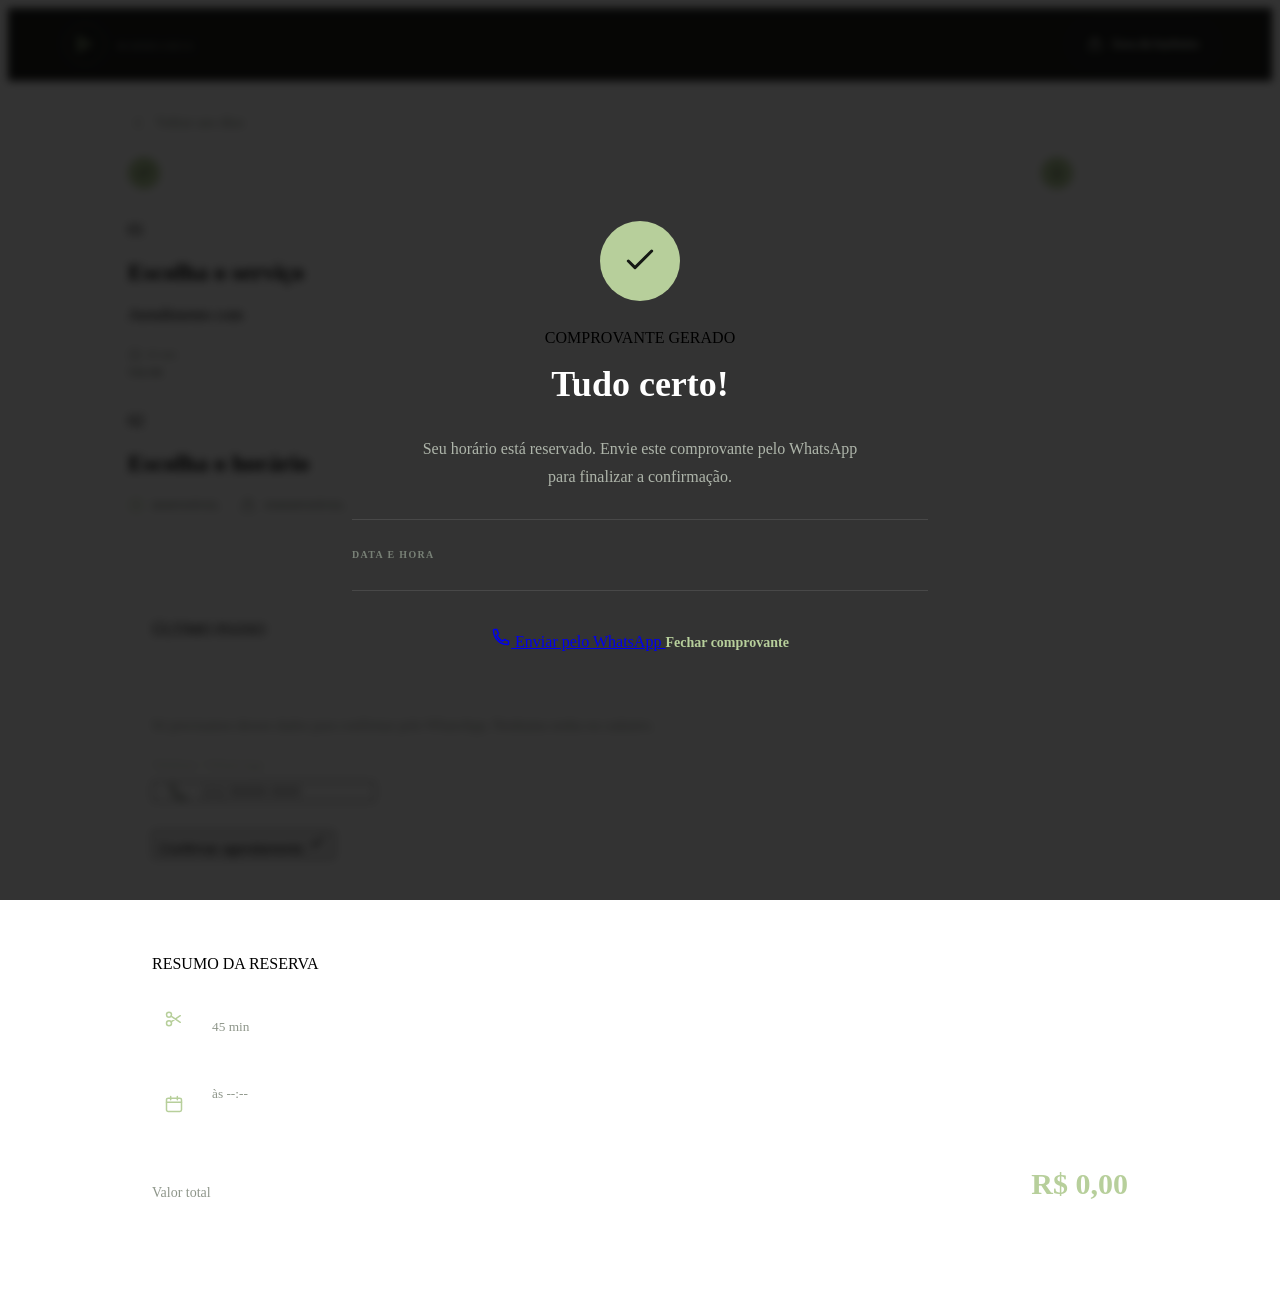
==== src/main/resources/templates/booking.html @ eb3ebb50 "feat(admin): finalizar modulo 4 com painel administrativo responsivo, modais de catalogo e visualiza" ====
<!DOCTYPE html>
<html xmlns:th="http://www.thymeleaf.org" lang="pt">
<head>
    <meta charset="UTF-8">
    <meta name="viewport" content="width=device-width, initial-scale=1.0">
    <title th:text="${barbershopName} + ' - Agendamento'"></title>
    <link rel="stylesheet" th:href="@{/css/style.css}">
</head>
<body>

<!-- Biblioteca de Ícones SVG -->
<svg aria-hidden="true" style="position: absolute; width: 0; height: 0; overflow: hidden;">
    <defs>
        <symbol id="icon-arrow" viewBox="0 0 24 24"><path d="M5 12h14M13 6l6 6-6 6" fill="none" stroke="currentColor" stroke-linecap="round" stroke-linejoin="round" stroke-width="1.8"/></symbol>
        <symbol id="icon-back" viewBox="0 0 24 24"><path d="m15 18-6-6 6-6" fill="none" stroke="currentColor" stroke-linecap="round" stroke-linejoin="round" stroke-width="1.8"/></symbol>
        <symbol id="icon-check" viewBox="0 0 24 24"><path d="m5 12 4 4L19 6" fill="none" stroke="currentColor" stroke-linecap="round" stroke-linejoin="round" stroke-width="1.8"/></symbol>
        <symbol id="icon-clock" viewBox="0 0 24 24"><circle cx="12" cy="12" r="9" fill="none" stroke="currentColor" stroke-linecap="round" stroke-linejoin="round" stroke-width="1.8"/><path d="M12 7v5l3 2" fill="none" stroke="currentColor" stroke-linecap="round" stroke-linejoin="round" stroke-width="1.8"/></symbol>
        <symbol id="icon-lock" viewBox="0 0 24 24"><rect x="4" y="10" width="16" height="11" rx="2" fill="none" stroke="currentColor" stroke-linecap="round" stroke-linejoin="round" stroke-width="1.8"/><path d="M8 10V7a4 4 0 0 1 8 0v3" fill="none" stroke="currentColor" stroke-linecap="round" stroke-linejoin="round" stroke-width="1.8"/></symbol>
        <symbol id="icon-phone" viewBox="0 0 24 24"><path d="M7 3H4a1 1 0 0 0-1 1c0 9.4 7.6 17 17 17a1 1 0 0 0 1-1v-3l-5-2-2 2c-3-1.2-5.8-4-7-7l2-2-2-5Z" fill="none" stroke="currentColor" stroke-linecap="round" stroke-linejoin="round" stroke-width="1.8"/></symbol>
        <symbol id="icon-calendar" viewBox="0 0 24 24"><rect x="3" y="5" width="18" height="16" rx="2" fill="none" stroke="currentColor" stroke-linecap="round" stroke-linejoin="round" stroke-width="1.8"/><path d="M16 3v4M8 3v4M3 10h18" fill="none" stroke="currentColor" stroke-linecap="round" stroke-linejoin="round" stroke-width="1.8"/></symbol>
        <symbol id="icon-scissors" viewBox="0 0 24 24"><circle cx="6" cy="7" r="3" fill="none" stroke="currentColor" stroke-linecap="round" stroke-linejoin="round" stroke-width="1.8"/><circle cx="6" cy="17" r="3" fill="none" stroke="currentColor" stroke-linecap="round" stroke-linejoin="round" stroke-width="1.8"/><path d="m8.5 8.5 11 7.5M8.5 15.5 19.5 8" fill="none" stroke="currentColor" stroke-linecap="round" stroke-linejoin="round" stroke-width="1.8"/></symbol>
    </defs>
</svg>

<!-- Header -->
<header style="position: sticky; top: 0; z-index: 30; border-bottom: 1px solid rgba(255,255,255,0.1); background-color: rgba(18,20,17,0.95); backdrop-filter: blur(24px);">
    <div style="margin: 0 auto; display: flex; height: 72px; max-width: 72rem; align-items: center; justify-content: space-between; padding: 0 1.25rem;">
        <a th:href="@{/}" style="display: flex; align-items: center; gap: 0.75rem; text-decoration: none;">
                <span style="display: grid; height: 2.5rem; width: 2.5rem; place-items: center; border-radius: 9999px; border: 1px solid rgba(183,207,155,0.4); color: #b7cf9b;">
                    <svg style="width: 1.25rem; height: 1.25rem;"><use href="#icon-scissors" /></svg>
                </span>
            <span>
                    <strong class="font-display" style="display: block; font-size: 1.25rem; line-height: 1; color: white;" th:text="${#strings.toUpperCase(barbershopName)}"></strong>
                    <small style="display: block; margin-top: 0.25rem; font-size: 9px; font-weight: 700; letter-spacing: 0.28em; color: #9ca397;">BARBEARIA</small>
                </span>
        </a>
        <a th:href="@{/admin}" style="display: flex; align-items: center; gap: 0.5rem; height: 2.75rem; border-radius: 9999px; border: 1px solid rgba(255,255,255,0.15); padding: 0 1rem; font-size: 0.75rem; font-weight: 700; color: #d9ddd4; text-decoration: none;">
            <svg style="width: 1rem; height: 1rem;"><use href="#icon-lock" /></svg>
            <span>Área do barbeiro</span>
        </a>
    </div>
</header>

<main style="margin: 0 auto; max-width: 64rem; padding: 2rem 1.25rem;">

    <a th:href="@{/}" style="display: flex; align-items: center; gap: 0.5rem; color: #aeb5aa; font-size: 0.875rem; font-weight: 700; margin-bottom: 1.5rem; text-decoration: none;">
        <svg style="width: 1.25rem; height: 1.25rem;"><use href="#icon-back" /></svg> Voltar aos dias
    </a>

    <!-- Stepper -->
    <div style="margin-bottom: 2rem; display: flex; align-items: center;">
        <div style="display: flex; align-items: center; gap: 0.5rem;">
            <div style="display: grid; height: 2rem; width: 2rem; place-items: center; border-radius: 999px; background: #b7cf9b; color: #121411; font-size: 0.75rem; font-weight: 800;">
                <svg style="width: 1rem; height: 1rem;"><use href="#icon-check" /></svg>
            </div>
            <span style="font-size: 0.75rem; font-weight: 700; color: white;">Escolha do dia</span>
        </div>
        <div style="height: 1px; flex: 1; background: rgba(255,255,255,0.15); margin: 0 1.25rem;"></div>
        <div style="display: flex; align-items: center; gap: 0.5rem;">
            <div style="display: grid; height: 2rem; width: 2rem; place-items: center; border-radius: 999px; background: #b7cf9b; color: #121411; font-size: 0.75rem; font-weight: 800;">2</div>
            <span style="font-size: 0.75rem; font-weight: 700; color: white;">Agendamento</span>
        </div>
    </div>

    <form th:action="@{/book}" method="post">

        <div style="display: grid; gap: 2rem; margin-bottom: 2rem;" class="layout-2col">

            <!-- Coluna Esquerda -->
            <div>
                <div class="section-heading" style="margin-bottom: 1.25rem;">
                    <span>01</span>
                    <div><h2>Escolha o serviço</h2><p>Atendimento com <span th:text="${barberName}"></span></p></div>
                </div>

                <div style="display: flex; flex-direction: column; gap: 0.75rem;">
                    <label class="service-card" th:each="service, stat : ${services}">
                        <input type="radio" name="serviceIds" th:value="${service.id}" th:checked="${stat.index == 0}"
                               th:attr="data-name=${service.name}, data-price=${service.amount}" onchange="updateSummary()" required style="position: absolute; opacity: 0; width: 0; height: 0;" />
                        <span class="radio-dot"></span>
                        <span style="flex: 1;">
                                <strong th:text="${service.name}" style="color: #f0f2ed; font-size: 0.9rem;"></strong>
                                <small style="display: flex; align-items: center; gap: 0.3rem; margin-top: 0.25rem; color: #838b80; font-size: 0.66rem;">
                                    <svg style="width: 0.875rem; height: 0.875rem;"><use href="#icon-clock"/></svg> 45 min
                                </small>
                            </span>
                        <span style="text-align: right;">
                                <small style="color: #788076; font-size: 0.62rem; font-weight: 800;">VALOR</small>
                                <b th:text="'R$ ' + ${#numbers.formatDecimal(service.amount, 1, 'POINT', 2, 'COMMA')}" style="display: block; color: #b7cf9b; font-size: 1rem;"></b>
                            </span>
                    </label>
                </div>

                <div class="section-heading" style="margin-top: 2rem; margin-bottom: 1.25rem;">
                    <span>02</span>
                    <div>
                        <h2>Escolha o horário</h2>
                        <p th:text="'Dia ' + ${#temporals.format(selectedDate, 'dd')} + ' de ' + ${#temporals.format(selectedDate, 'MMMM', new java.util.Locale('pt', 'BR'))}"></p>
                    </div>
                </div>

                <div style="margin-bottom: 1rem; display: flex; align-items: center; gap: 1.25rem; font-size: 11px; font-weight: bold; text-transform: uppercase; color: #8d9589;">
                    <span style="display: flex; align-items: center; gap: 0.5rem;"><svg style="width: 1rem; height: 1rem; color: #b7cf9b;"><use href="#icon-clock" /></svg> Disponível</span>
                    <span style="display: flex; align-items: center; gap: 0.5rem;"><svg style="width: 1rem; height: 1rem;"><use href="#icon-lock" /></svg> Indisponível</span>
                </div>

                <div style="display: grid; grid-template-columns: repeat(3, minmax(0, 1fr)); gap: 0.6rem;">
                    <label th:each="slot : ${daySlots}" th:class="${slot.status.name() == 'AVAILABLE' ? 'time-slot' : 'time-slot disabled'}">
                        <input type="radio" name="appointmentId" th:value="${slot.id}" th:disabled="${slot.status.name() != 'AVAILABLE'}"
                               th:attr="data-time=${#temporals.format(slot.date, 'HH:mm')}" onchange="updateSummary()" required style="position: absolute; opacity: 0; width: 0; height: 0;" />
                        <svg style="width: 1rem; height: 1rem;"><use th:attr="href=${slot.status.name() == 'AVAILABLE' ? '#icon-clock' : '#icon-lock'}" /></svg>
                        <span th:text="${#temporals.format(slot.date, 'HH:mm')}"></span>
                    </label>
                </div>
            </div>

            <!-- Coluna Direita -->
            <div>
                <div class="panel" style="margin-bottom: 2rem; padding: 1.5rem;">
                    <p class="eyebrow">ÚLTIMO PASSO</p>
                    <h1 class="font-display" style="font-size: 2.25rem; color: white; margin-top: 0.5rem; line-height: 1.1;">Como podemos te chamar?</h1>
                    <p style="color: #989f95; font-size: 0.875rem; margin-top: 0.75rem;">Só precisamos desses dados para confirmar pelo WhatsApp. Nenhuma senha ou cadastro.</p>

                    <label style="margin-top: 1.5rem; display: block; color: #dfe3da; font-size: 0.78rem; font-weight: 700;">Telefone / WhatsApp</label>
                    <div style="position: relative; margin-top: 0.5rem;">
                        <svg style="position: absolute; left: 1rem; top: 50%; transform: translateY(-50%); width: 1.25rem; height: 1.25rem; color: #7f877b;"><use href="#icon-phone"/></svg>
                        <!-- Campo de telefone com formatação automática e limite máximo de 11 dígitos -->
                        <input type="tel" name="clientNumber" id="phoneInput" class="text-field" placeholder="(11) 99999-9999" oninput="formatPhone(this)" style="padding-left: 3rem;" required>
                    </div>

                    <button type="submit" class="primary-button" style="margin-top: 1.75rem;">
                        Confirmar agendamento <svg style="width: 1.25rem; height: 1.25rem;"><use href="#icon-check"/></svg>
                    </button>
                </div>

                <!-- Resumo Dinâmico -->
                <aside class="panel" style="padding: 1.5rem;">
                    <p class="eyebrow">RESUMO DA RESERVA</p>

                    <div style="display: flex; gap: 1rem; border-bottom: 1px solid rgba(255,255,255,0.1); padding-bottom: 1.25rem; margin-top: 1.5rem;">
                            <span style="display: grid; width: 2.75rem; height: 2.75rem; place-items: center; border-radius: 999px; background: rgba(255,255,255,0.05); color: #b7cf9b;">
                                <svg style="width: 1.25rem; height: 1.25rem;"><use href="#icon-scissors" /></svg>
                            </span>
                        <div>
                            <strong id="summaryService" style="display: block; color: white;">Selecione o serviço</strong>
                            <small style="display: block; color: #8e968a; margin-top: 0.25rem;">45 min</small>
                        </div>
                    </div>

                    <div style="display: flex; gap: 1rem; border-bottom: 1px solid rgba(255,255,255,0.1); padding: 1.25rem 0;">
                            <span style="display: grid; width: 2.75rem; height: 2.75rem; place-items: center; border-radius: 999px; background: rgba(255,255,255,0.05); color: #b7cf9b;">
                                <svg style="width: 1.25rem; height: 1.25rem;"><use href="#icon-calendar" /></svg>
                            </span>
                        <div>
                            <strong style="display: block; color: white;" th:text="'Dia ' + ${#temporals.format(selectedDate, 'dd')} + ' de ' + ${#temporals.format(selectedDate, 'MMMM', new java.util.Locale('pt', 'BR'))}"></strong>
                            <small id="summaryTime" style="display: block; color: #8e968a; margin-top: 0.25rem;">às --:--</small>
                        </div>
                    </div>

                    <div style="display: flex; align-items: flex-end; justify-content: space-between; padding-top: 1.25rem;">
                        <span style="font-size: 0.875rem; color: #8e968a;">Valor total</span>
                        <strong id="summaryPrice" class="font-display" style="font-size: 1.875rem; color: #b7cf9b;">R$ 0,00</strong>
                    </div>
                </aside>
            </div>
        </div>
    </form>
</main>

<!-- Modal de Comprovante (Se houver agendamento confirmado) -->
<div th:if="${showModal}" style="position: fixed; inset: 0; z-index: 50; display: grid; place-items: center; background: rgba(0,0,0,0.8); backdrop-filter: blur(4px); padding: 1.25rem;">
    <div class="receipt-card" style="padding: 2.5rem; width: 100%; max-width: 36rem; text-align: center;">
        <div style="margin: 0 auto; display: grid; height: 5rem; width: 5rem; place-items: center; border-radius: 999px; background: #b7cf9b; color: #151914;">
            <svg style="height: 2.5rem; width: 2.5rem;"><use href="#icon-check" /></svg>
        </div>
        <p class="eyebrow" style="margin-top: 1.75rem;">COMPROVANTE GERADO</p>
        <h2 class="font-display" style="font-size: 2.25rem; color: white; margin-top: 0.5rem;">Tudo certo!</h2>
        <p style="margin: 1rem auto 0; max-width: 28rem; line-height: 1.75; color: #aeb5aa;">Seu horário está reservado. Envie este comprovante pelo WhatsApp para finalizar a confirmação.</p>

        <div style="margin: 1.75rem 0; display: grid; grid-template-columns: repeat(2, minmax(0, 1fr)); gap: 0.75rem; border-top: 1px solid rgba(255,255,255,0.1); border-bottom: 1px solid rgba(255,255,255,0.1); padding: 1.5rem 0; text-align: left;">
            <div>
                <small style="color: #788076; font-size: 0.62rem; font-weight: 800; letter-spacing: 0.14em;">DATA E HORA</small>
                <strong style="display: block; margin-top: 0.25rem; color: white;" th:if="${confirmedAppointment != null}" th:text="${#temporals.format(confirmedAppointment.date, 'dd/MM')} + ' · ' + ${#temporals.format(confirmedAppointment.date, 'HH:mm')}"></strong>
            </div>
        </div>

        <a href="https://wa.me/5511999999999" target="_blank" class="primary-button">
            <svg style="width: 1.25rem; height: 1.25rem;"><use href="#icon-phone" /></svg> Enviar pelo WhatsApp
        </a>
        <a th:href="@{/}" style="display: inline-block; margin-top: 1rem; min-height: 2.75rem; font-size: 0.875rem; font-weight: 700; color: #b7cf9b; text-decoration: none;">Fechar comprovante</a>
    </div>
</div>

<!-- Scripts de Formatação e Resumo -->
<script>
    function updateSummary() {
        const serviceChecked = document.querySelector('input[name="serviceIds"]:checked');
        const timeChecked = document.querySelector('input[name="appointmentId"]:checked');

        if(serviceChecked) {
            document.getElementById('summaryService').textContent = serviceChecked.getAttribute('data-name');
            const price = parseFloat(serviceChecked.getAttribute('data-price')).toLocaleString('pt-BR', { minimumFractionDigits: 2 });
            document.getElementById('summaryPrice').textContent = 'R$ ' + price;
        }
        if(timeChecked) {
            document.getElementById('summaryTime').textContent = 'às ' + timeChecked.getAttribute('data-time');
        }
    }

    function formatPhone(input) {
        let digits = input.value.replace(/\D/g, '').slice(0, 11);
        let formatted = '';

        if (digits.length > 0) {
            formatted = '(' + digits.substring(0, 2);
        }
        if (digits.length > 2) {
            formatted += ') ' + digits.substring(2, 7);
        }
        if (digits.length > 7) {
            formatted += '-' + digits.substring(7, 11);
        }

        input.value = formatted;
    }

    updateSummary();
</script>
</body>
</html>
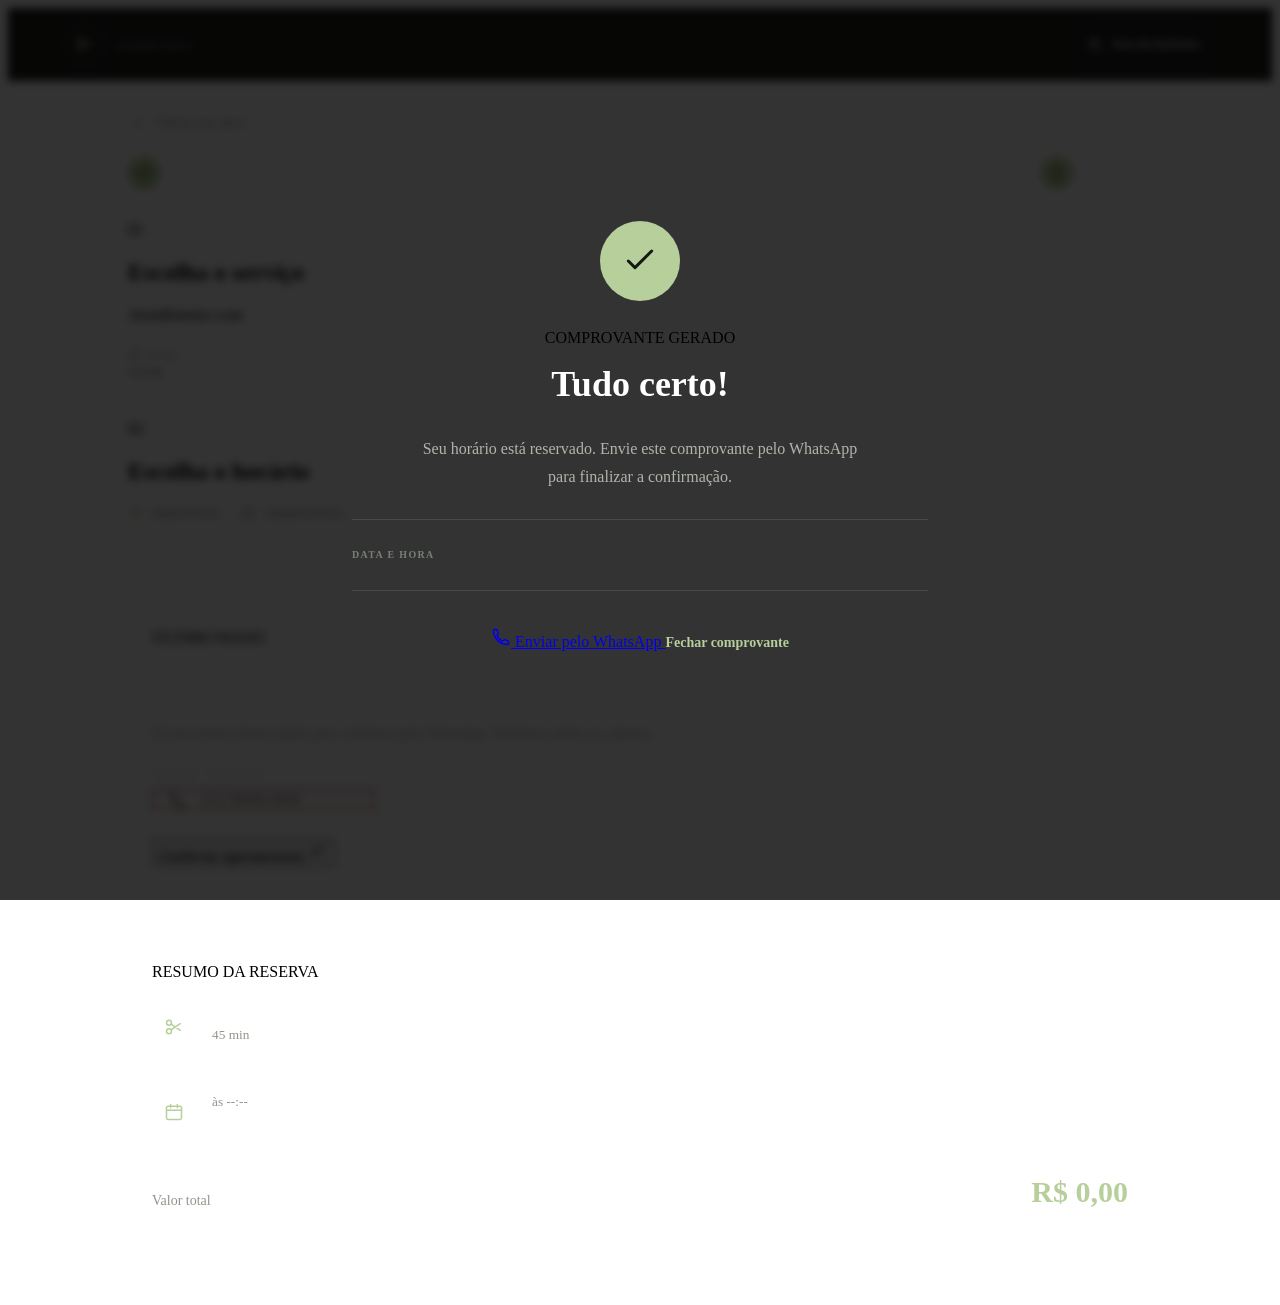
==== commit eca37465: "feat(ui): adicionar feedback de erro nos campos de servico, horario e telefone" ====
--- a/src/main/resources/templates/booking.html
+++ b/src/main/resources/templates/booking.html
@@ -62,7 +62,8 @@
         </div>
     </div>
 
-    <form th:action="@{/book}" method="post">
+    <!-- Adicionado 'novalidate' para desativar os balões do navegador e usarmos a nossa validação JS -->
+    <form th:action="@{/book}" method="post" id="bookingForm" onsubmit="validateForm(event)" novalidate>
 
         <div style="display: grid; gap: 2rem; margin-bottom: 2rem;" class="layout-2col">
 
@@ -75,8 +76,8 @@
 
                 <div style="display: flex; flex-direction: column; gap: 0.75rem;">
                     <label class="service-card" th:each="service, stat : ${services}">
-                        <input type="radio" name="serviceIds" th:value="${service.id}" th:checked="${stat.index == 0}"
-                               th:attr="data-name=${service.name}, data-price=${service.amount}" onchange="updateSummary()" required style="position: absolute; opacity: 0; width: 0; height: 0;" />
+                        <input type="radio" name="serviceIds" th:value="${service.id}"
+                               th:attr="data-name=${service.name}, data-price=${service.amount}" onchange="updateSummary()" style="position: absolute; opacity: 0; width: 0; height: 0;" />
                         <span class="radio-dot"></span>
                         <span style="flex: 1;">
                                 <strong th:text="${service.name}" style="color: #f0f2ed; font-size: 0.9rem;"></strong>
@@ -90,8 +91,10 @@
                             </span>
                     </label>
                 </div>
-
-                <div class="section-heading" style="margin-top: 2rem; margin-bottom: 1.25rem;">
+                <!-- Mensagem de erro do serviço -->
+                <p id="serviceError" style="display: none; color: #fca5a5; font-size: 0.75rem; margin-top: 0.75rem; font-weight: 600;">Por favor, selecione o serviço desejado.</p>
+
+                <div class="section-heading" style="margin-top: 2.5rem; margin-bottom: 1.25rem;">
                     <span>02</span>
                     <div>
                         <h2>Escolha o horário</h2>
@@ -107,11 +110,13 @@
                 <div style="display: grid; grid-template-columns: repeat(3, minmax(0, 1fr)); gap: 0.6rem;">
                     <label th:each="slot : ${daySlots}" th:class="${slot.status.name() == 'AVAILABLE' ? 'time-slot' : 'time-slot disabled'}">
                         <input type="radio" name="appointmentId" th:value="${slot.id}" th:disabled="${slot.status.name() != 'AVAILABLE'}"
-                               th:attr="data-time=${#temporals.format(slot.date, 'HH:mm')}" onchange="updateSummary()" required style="position: absolute; opacity: 0; width: 0; height: 0;" />
+                               th:attr="data-time=${#temporals.format(slot.date, 'HH:mm')}" onchange="updateSummary()" style="position: absolute; opacity: 0; width: 0; height: 0;" />
                         <svg style="width: 1rem; height: 1rem;"><use th:attr="href=${slot.status.name() == 'AVAILABLE' ? '#icon-clock' : '#icon-lock'}" /></svg>
                         <span th:text="${#temporals.format(slot.date, 'HH:mm')}"></span>
                     </label>
                 </div>
+                <!-- Mensagem de erro do horário -->
+                <p id="timeError" style="display: none; color: #fca5a5; font-size: 0.75rem; margin-top: 0.75rem; font-weight: 600;">Por favor, escolha um horário disponível.</p>
             </div>
 
             <!-- Coluna Direita -->
@@ -124,9 +129,11 @@
                     <label style="margin-top: 1.5rem; display: block; color: #dfe3da; font-size: 0.78rem; font-weight: 700;">Telefone / WhatsApp</label>
                     <div style="position: relative; margin-top: 0.5rem;">
                         <svg style="position: absolute; left: 1rem; top: 50%; transform: translateY(-50%); width: 1.25rem; height: 1.25rem; color: #7f877b;"><use href="#icon-phone"/></svg>
-                        <!-- Campo de telefone com formatação automática e limite máximo de 11 dígitos -->
-                        <input type="tel" name="clientNumber" id="phoneInput" class="text-field" placeholder="(11) 99999-9999" oninput="formatPhone(this)" style="padding-left: 3rem;" required>
-                    </div>
+                        <input type="tel" name="clientNumber" id="phoneInput" class="text-field" placeholder="(11) 99999-9999" oninput="formatPhone(this)" style="padding-left: 3rem; border-color: rgba(239, 68, 68, 0.6); transition: border-color 0.3s ease;">
+                    </div>
+
+                    <!-- Mensagem de erro do telefone -->
+                    <p id="phoneError" style="display: none; color: #fca5a5; font-size: 0.75rem; margin-top: 0.5rem; font-weight: 600;">Por favor, preencha corretamente com DDD e número (11 dígitos).</p>
 
                     <button type="submit" class="primary-button" style="margin-top: 1.75rem;">
                         Confirmar agendamento <svg style="width: 1.25rem; height: 1.25rem;"><use href="#icon-check"/></svg>
@@ -167,7 +174,7 @@
     </form>
 </main>
 
-<!-- Modal de Comprovante (Se houver agendamento confirmado) -->
+<!-- Modal de Comprovante -->
 <div th:if="${showModal}" style="position: fixed; inset: 0; z-index: 50; display: grid; place-items: center; background: rgba(0,0,0,0.8); backdrop-filter: blur(4px); padding: 1.25rem;">
     <div class="receipt-card" style="padding: 2.5rem; width: 100%; max-width: 36rem; text-align: center;">
         <div style="margin: 0 auto; display: grid; height: 5rem; width: 5rem; place-items: center; border-radius: 999px; background: #b7cf9b; color: #151914;">
@@ -191,7 +198,7 @@
     </div>
 </div>
 
-<!-- Scripts de Formatação e Resumo -->
+<!-- Scripts -->
 <script>
     function updateSummary() {
         const serviceChecked = document.querySelector('input[name="serviceIds"]:checked');
@@ -201,9 +208,15 @@
             document.getElementById('summaryService').textContent = serviceChecked.getAttribute('data-name');
             const price = parseFloat(serviceChecked.getAttribute('data-price')).toLocaleString('pt-BR', { minimumFractionDigits: 2 });
             document.getElementById('summaryPrice').textContent = 'R$ ' + price;
+
+            // Oculta erro se o usuário selecionou o serviço
+            document.getElementById('serviceError').style.display = 'none';
         }
         if(timeChecked) {
             document.getElementById('summaryTime').textContent = 'às ' + timeChecked.getAttribute('data-time');
+
+            // Oculta erro se o usuário selecionou o horário
+            document.getElementById('timeError').style.display = 'none';
         }
     }
 
@@ -222,8 +235,54 @@
         }
 
         input.value = formatted;
+
+        // Feedback Visual da Borda e da Mensagem
+        if (digits.length === 11) {
+            input.style.borderColor = '#b7cf9b';
+            document.getElementById('phoneError').style.display = 'none';
+        } else {
+            input.style.borderColor = 'rgba(239, 68, 68, 0.6)';
+        }
     }
 
+    // Função que valida todos os 3 campos e bloqueia se algo faltar
+    function validateForm(event) {
+        const phoneInput = document.getElementById('phoneInput');
+        const digits = phoneInput.value.replace(/\D/g, '');
+        const serviceChecked = document.querySelector('input[name="serviceIds"]:checked');
+        const timeChecked = document.querySelector('input[name="appointmentId"]:checked');
+
+        let isValid = true;
+
+        // 1. Valida Serviço
+        if (!serviceChecked) {
+            document.getElementById('serviceError').style.display = 'block';
+            isValid = false;
+        }
+
+        // 2. Valida Horário
+        if (!timeChecked) {
+            document.getElementById('timeError').style.display = 'block';
+            isValid = false;
+        }
+
+        // 3. Valida Telefone (se não tiver os 11 dígitos)
+        if (digits.length < 11) {
+            document.getElementById('phoneError').style.display = 'block';
+            if (isValid) {
+                // Foca no campo de telefone apenas se serviço e horário estiverem corretos
+                phoneInput.focus();
+            }
+            isValid = false;
+        }
+
+        // Se houver algum erro, aborta o envio do formulário
+        if (!isValid) {
+            event.preventDefault();
+        }
+    }
+
+    // Chama a função uma vez no início caso haja pré-seleções
     updateSummary();
 </script>
 </body>
